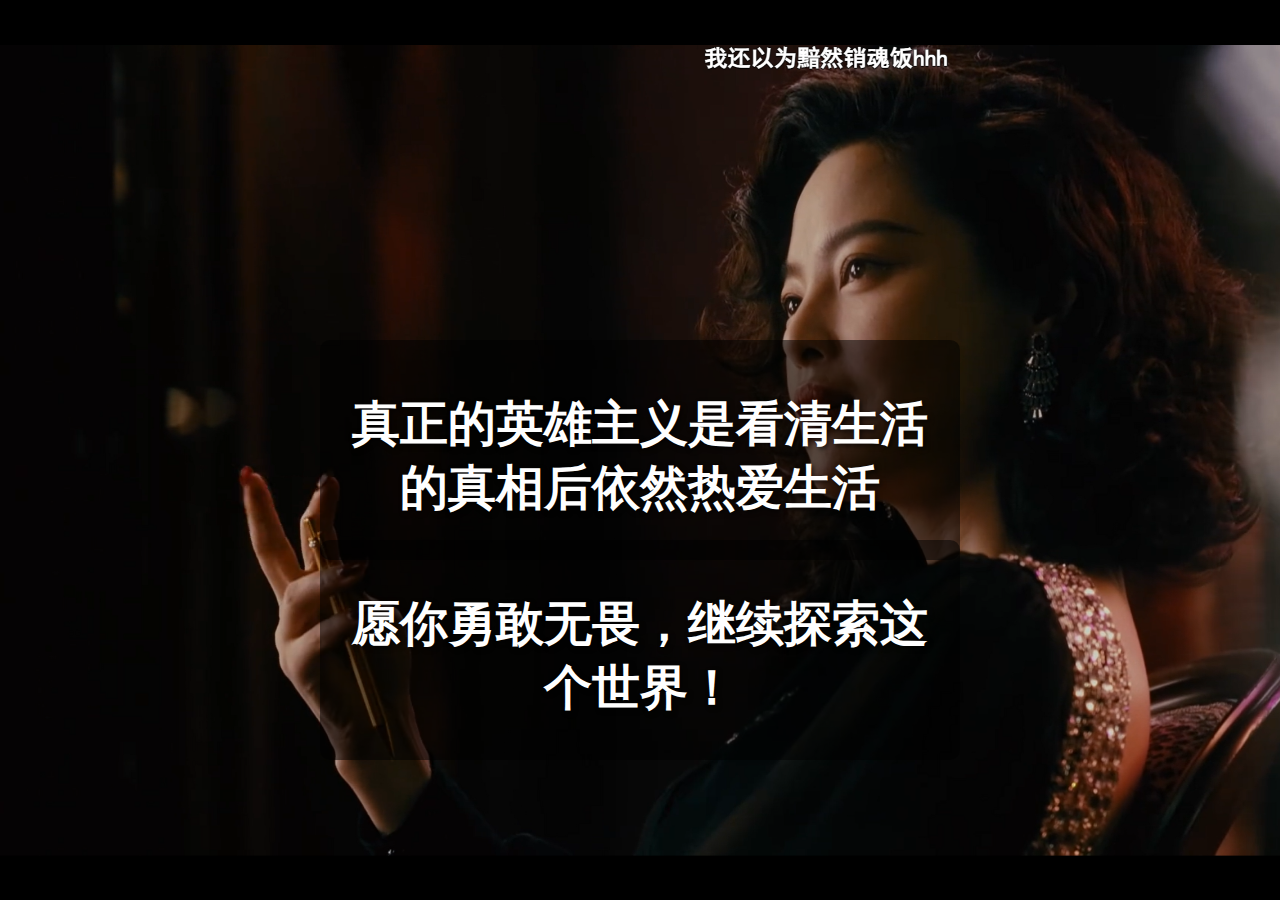
==== final.html @ 1200192d "Initial commit" ====
<!DOCTYPE html>
<html lang="en">
<head>
    <meta charset="UTF-8">
    <meta name="viewport" content="width=device-width, initial-scale=1.0">
    <title>Surprise</title>
    <link rel="stylesheet" href="style.css">
</head>
<body class="final-page">
    <div class="overlay-text top-text">
        <h1>真正的英雄主义是看清生活的真相后依然热爱生活</h1>
    </div>
	<div class="overlay-text bottom-text">
        <h1>愿你勇敢无畏，继续探索这个世界！</h1>
    </div>
</body>
</html>
---- style.css ----
body {
    font-family: 'Arial', sans-serif;
    background: linear-gradient(120deg, #84fab0, #8fd3f4);
    color: #fff;
    display: flex;
    justify-content: center;
    align-items: center;
    height: 100vh;
    margin: 0;
    flex-direction: column;
    overflow-y: scroll;
}

.container {
    text-align: center;
}

.birthday-title {
    font-family: 'Dancing Script', cursive;
    font-size: 4em;
    margin-bottom: 20px;
    color:  #000000;
    text-shadow: 2px 2px 5px rgba(0, 0, 0, 0.5);
    animation: zoomIn 1s ease-in-out;
}

@keyframes zoomIn {
    from {
        transform: scale(0.5);
        opacity: 0;
    }
    to {
        transform: scale(1);
        opacity: 1;
    }
}

.animated-text {
    font-size: 5em;
    display: flex;
    justify-content: center;
    margin-bottom: 20px;
    font-family: 'Permanent Marker', cursive;
    font-weight: bold;
}

.animated-text .letter {
    display: inline-block;
    opacity: 0;
    animation: floatIn 1s forwards;
}

.animated-text .space {
    width: 20px; /* Adjust the space width as needed */
}

.animated-text .letter:nth-child(1) { animation-delay: 0.1s; color: #8000ff; }
.animated-text .letter:nth-child(2) { animation-delay: 0.2s; color: #ff8000; }
.animated-text .letter:nth-child(3) { animation-delay: 0.3s; color: #ffff00; }
.animated-text .letter:nth-child(4) { animation-delay: 0.4s; color: #ffff00; }
.animated-text .letter:nth-child(5) { animation-delay: 0.5s; color: #8000ff; }
.animated-text .letter:nth-child(6) { animation-delay: 0.6s; } /* Space */
.animated-text .letter:nth-child(7) { animation-delay: 0.7s; color: #0000ff; }
.animated-text .letter:nth-child(8) { animation-delay: 0.8s; color: #ffff00; }
.animated-text .letter:nth-child(9) { animation-delay: 0.9s; color: #ff0080; }
.animated-text .letter:nth-child(10) { animation-delay: 1s; color: #0000ff; }
.animated-text .letter:nth-child(11) { animation-delay: 1.1s; color: #0000ff; }
.animated-text .letter:nth-child(12) { animation-delay: 1.2s; color: #ff00ff; }
.animated-text .letter:nth-child(13) { animation-delay: 1.3s; color: #ff0080; }
.animated-text .letter:nth-child(14) { animation-delay: 1.4s; color: #8000ff; }

@keyframes floatIn {
    from {
        opacity: 0;
        transform: translateY(50px);
    }
    to {
        opacity: 1;
        transform: translateY(0);
    }
}
h1, h2 {
    font-size: 3em;
    margin-bottom: 20px;
}

img {
    max-width: 100%;
    height: auto;
    border-radius: 10px;
    margin-bottom: 20px;
}


.btn {
    padding: 10px 20px;
    font-size: 18px;
	font-weight: bold; /* 加粗字体 */
    color:#000000;
    background: pink;
    border: none;
    border-radius: 5px;
    cursor: pointer;
    transition: background 0.3s ease;
}

.btn:hover {
    background: #ffc371;
}

.year-links {
    text-align: center;
    margin-top: 50px;
}

.year-links a {
    margin: 10px;
    text-decoration: none;
}

.timeline-container {
    width: 100%;
    overflow-x: scroll;
    padding: 20px 0;
}

.timeline {
    display: flex;
    flex-wrap: nowrap;
    position: relative;
    list-style: none;
    margin: 0;
    padding: 0;
}

.timeline-item {
    position: relative;
    flex: 0 0 auto;
    width: 300px;
    margin-right: 20px;
}

.timeline-item.top {
    align-self: flex-start;
    margin-bottom: 60px;
}

.timeline-item.bottom {
    align-self: flex-end;
    margin-top: 60px;
}

.timeline-content {
    background: rgba(0, 0, 0, 0.7);
    padding: 20px;
    border-radius: 10px;
    box-shadow: 0 0 10px rgba(0, 0, 0, 0.3);
    text-align: center;
}

.timeline-content img {
    width: 100%;
    height: auto;
    border-radius: 10px;
}

.hidden {
    display: none;
}

.dynamic-text {
    margin-top: 50px;
    font-size: 1.5em;
    animation: blink 1.5s infinite;
    position: relative;
    z-index: 10000;
}

@keyframes blink {
    0%, 100% {
        opacity: 1;
    }
    50% {
        opacity: 0.5;
    }
}
body {
    font-family: 'Arial', sans-serif;
    margin: 0;
    padding: 0;
    height: 100vh;
    display: flex;
    justify-content: center;
    align-items: center;
    color: #fff;
}

.final-page {
    background: url('figures/portrait.jpg') no-repeat center center/cover;
}

.overlay-text {
    position: absolute;
    top: 50%;
    left: 50%;
    transform: translate(-50%, -50%);
    text-align: center;
    color: #fff;
    text-shadow: 2px 2px 5px rgba(0, 0, 0, 0.7);
    background: rgba(0, 0, 0, 0.5);
    padding: 20px;
    border-radius: 10px;
    animation: fadeIn 2s ease-in-out;
    font-family: serif; /* 使用宋体或瘦金体字体 */
}

.top-text {
    margin-bottom: 200px; /* 确保顶部文本和底部文本之间有足够的间距 */
    animation: slideInFromTop 3s ease-in-out;
}

.bottom-text {
    margin-top: 200px; /* 确保顶部文本和底部文本之间有足够的间距 */
    animation: slideInFromBottom 3s ease-in-out;
}

@keyframes slideInFromTop {
    from {
        transform: translateY(-50px);
        opacity: 0;
    }
    to {
        transform: translateY(0);
        opacity: 1;
    }
}

@keyframes slideInFromBottom {
    from {
        transform: translateY(50px);
        opacity: 0;
    }
    to {
        transform: translateY(0);
        opacity: 1;
    }
}
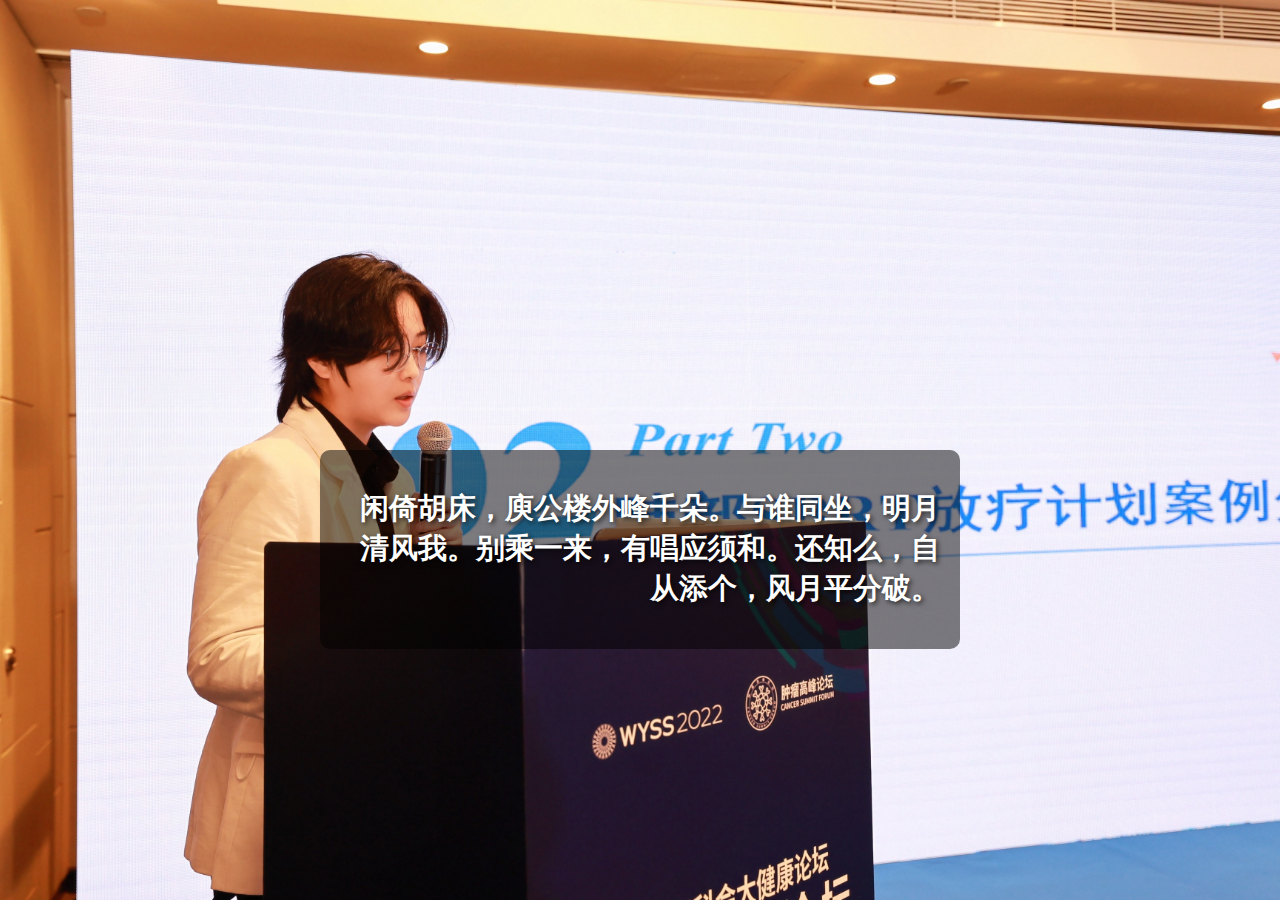
==== commit 3a740508: "Initial commit" ====
--- a/final.html
+++ b/final.html
@@ -8,10 +8,7 @@
 </head>
 <body class="final-page">
     <div class="overlay-text top-text">
-        <h1>真正的英雄主义是看清生活的真相后依然热爱生活</h1>
-    </div>
-	<div class="overlay-text bottom-text">
-        <h1>愿你勇敢无畏，继续探索这个世界！</h1>
+        <h1>闲倚胡床，庾公楼外峰千朵。与谁同坐，明月清风我。别乘一来，有唱应须和。还知么，自从添个，风月平分破。</h1>
     </div>
 </body>
 </html>--- a/style.css
+++ b/style.css
@@ -22,6 +22,7 @@
     color:  #000000;
     text-shadow: 2px 2px 5px rgba(0, 0, 0, 0.5);
     animation: zoomIn 1s ease-in-out;
+    font-family: serif; /* 使用宋体或瘦金体字体 */
 }
 
 @keyframes zoomIn {
@@ -203,8 +204,8 @@
     position: absolute;
     top: 50%;
     left: 50%;
-    transform: translate(-50%, -50%);
-    text-align: center;
+    transform: translate(-50%);
+    text-align: right;
     color: #fff;
     text-shadow: 2px 2px 5px rgba(0, 0, 0, 0.7);
     background: rgba(0, 0, 0, 0.5);
@@ -212,6 +213,7 @@
     border-radius: 10px;
     animation: fadeIn 2s ease-in-out;
     font-family: serif; /* 使用宋体或瘦金体字体 */
+	font-size: 0.6em; /* 调整字体大小 */
 }
 
 .top-text {
